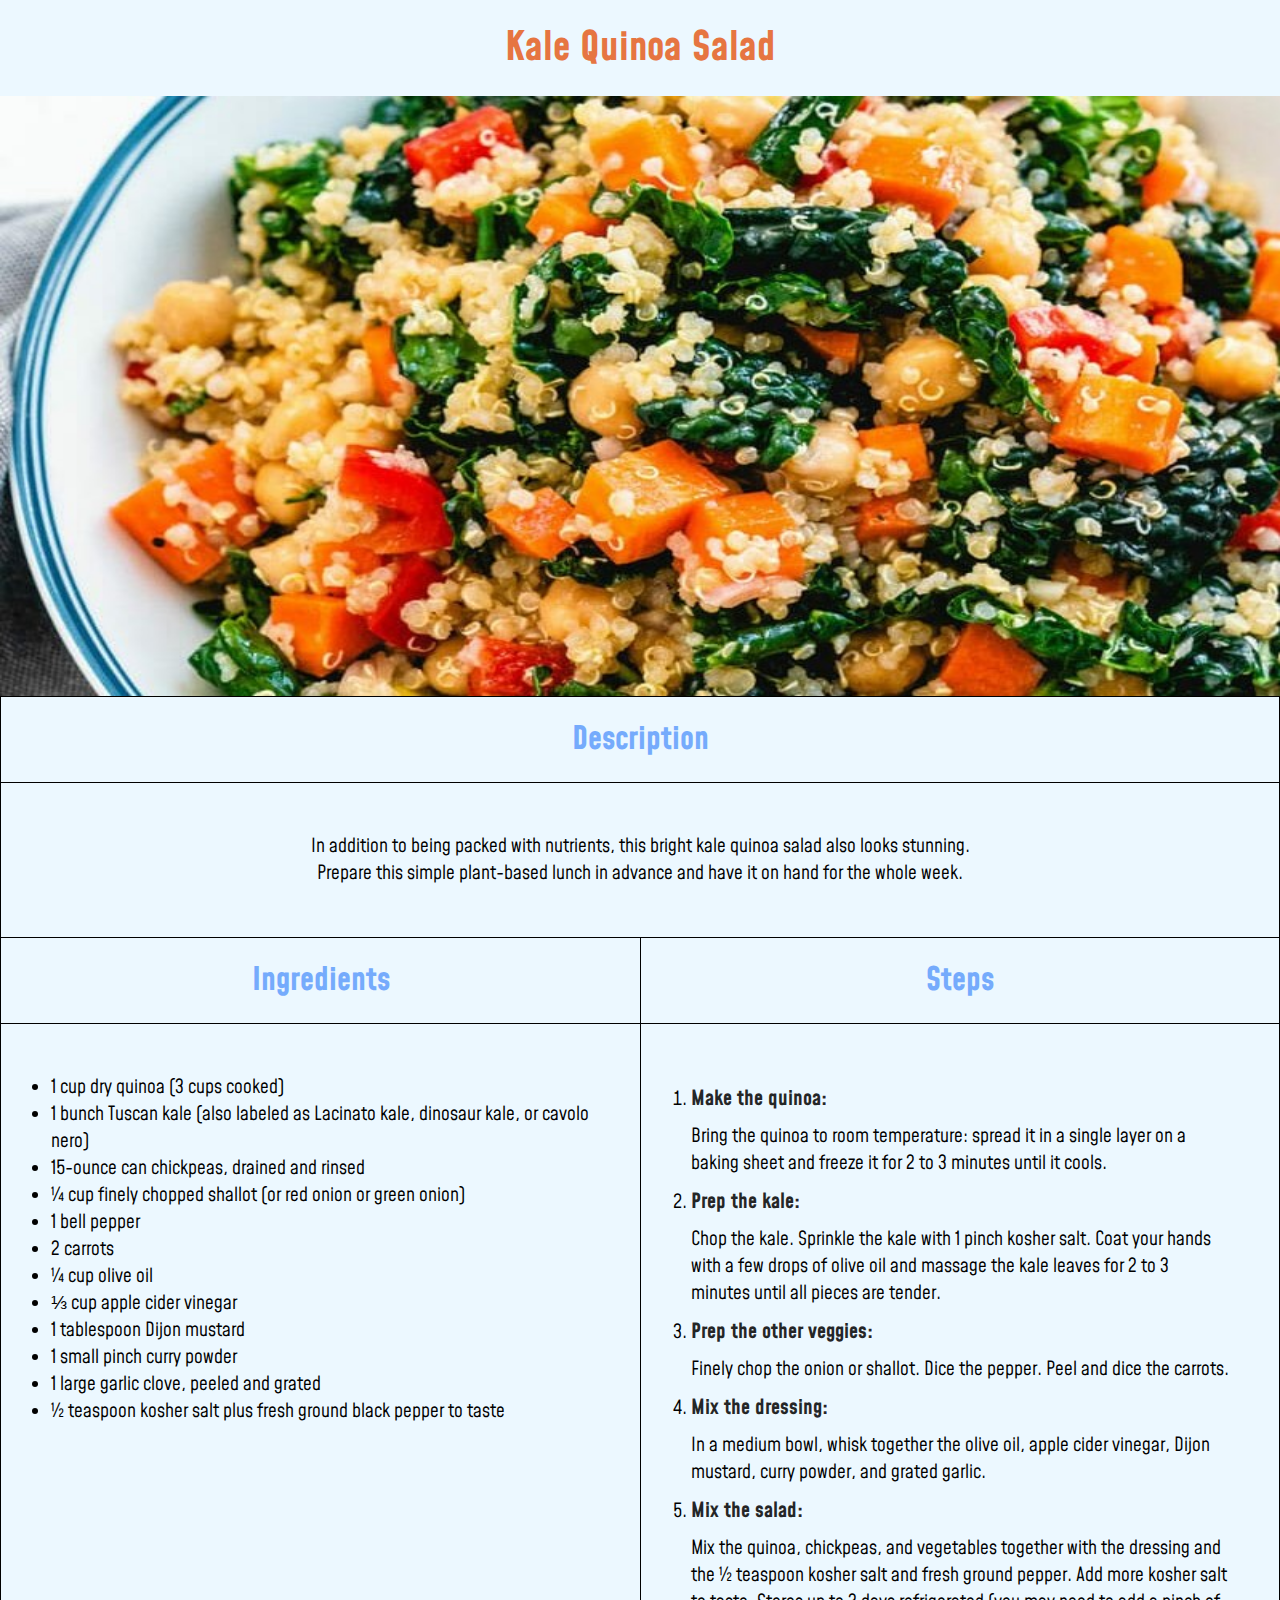
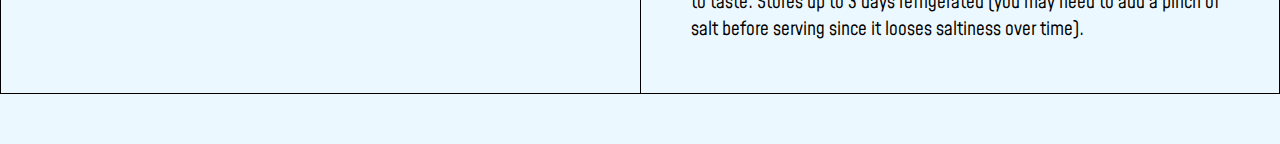
==== TOP-R-RecipePages/Kale-Quinoa-Salad.html @ 48c8f7b4 "Final commit" ====
<!DOCTYPE html>
<html lang="en">
<head>
  <meta charset="UTF-8">
  <meta http-equiv="X-UA-Compatible" content="IE=edge">
  <meta name="viewport" content="width=device-width, initial-scale=1.0">
  <link rel="stylesheet" href="../TOP-R-Assets/TOP-R-MainCss/style.css">
  <title>Kale Quinoa Salad</title>
</head>
<body>
  <div class="recipe-body">
    <header class="recipe-header">
      <h1 class="recipe-name">Kale Quinoa Salad</h1>
      <img class="recipe-image" src="../TOP-R-Assets/TOP-R-Media/L1.jpg" alt="Kale Quinoa Salad">
    </header>
    <main class="recipe-details">
      <section class="recipe-section1">
        <h2 class="recipe-sec-h2">Description</h2>
        <p class="recipe-sec-text">In addition to being packed with nutrients, this bright kale quinoa salad also looks stunning. <br> Prepare this simple plant-based lunch in advance and have it on hand for the whole week.</p>
      </section>
      <section class="recipe-section2">
        <div class="recipe-sec-div">
          <h2 class="recipe-sec-h2">Ingredients</h2>
          <ul class="recipe-sec-text">
            <li>1 cup dry quinoa (3 cups cooked)</li>
            <li>1 bunch Tuscan kale (also labeled as Lacinato kale, dinosaur kale, or cavolo nero)</li>
            <li>15-ounce can chickpeas, drained and rinsed</li>
            <li>¼ cup finely chopped shallot (or red onion or green onion)</li>
            <li>1 bell pepper</li>
            <li>2 carrots</li>
            <li>¼ cup olive oil</li>
            <li>⅓ cup apple cider vinegar</li>
            <li>1 tablespoon Dijon mustard</li>
            <li>1 small pinch curry powder</li>
            <li>1 large garlic clove, peeled and grated</li>
            <li>½ teaspoon kosher salt plus fresh ground black pepper to taste</li>
          </ul>
        </div>
        <div class="recipe-sec-div">
          <h2 class="recipe-sec-h2 steps">Steps</h2>
          <ol class="recipe-sec-text ol">
            <ol>
              <li>
                <dl>
                  <dt>Make the quinoa:</dt>
                  <dd>Bring the quinoa to room temperature: spread it in a single layer on a baking sheet and freeze it for 2 to 3 minutes until it cools.</dd>
                </dl>
              </li>
              <li>
                <dl>
                  <dt>Prep the kale:</dt>
                  <dd>Chop the kale. Sprinkle the kale with 1 pinch kosher salt. Coat your hands with a few drops of olive oil and massage the kale leaves for 2 to 3 minutes until all pieces are tender.</dd>
                </dl>
              </li>
              <li>
                <dl>
                  <dt>Prep the other veggies:</dt>
                  <dd>Finely chop the onion or shallot. Dice the pepper. Peel and dice the carrots.</dd>
                </dl>
              </li>
              <li>
                <dl>
                  <dt>Mix the dressing:</dt>
                  <dd>In a medium bowl, whisk together the olive oil, apple cider vinegar, Dijon mustard, curry powder, and grated garlic.</dd>
                </dl>
              </li>
              <li>
                <dl>
                  <dt>Mix the salad:</dt>
                  <dd>Mix the quinoa, chickpeas, and vegetables together with the dressing and the ½ teaspoon kosher salt and fresh ground pepper. Add more kosher salt to taste. Stores up to 3 days refrigerated (you may need to add a pinch of salt before serving since it looses saltiness over time).</dd>
                </dl>
              </li>
            </ol>
          </ol>
        </div>
      </section>
    </main>
  </div>
  
  <script src="../TOP-R-Assets/TOP-R-MainJs/script.js"></script>
</body>
</html>
---- TOP-R-Assets/TOP-R-MainCss/style.css ----
@import url('https://fonts.googleapis.com/css2?family=Mohave:wght@300;400;500;600;700&display=swap');

:root {
  font-size: 16px;
}

* {
  margin: 0;
  padding: 0;
  box-sizing: border-box;
}

/* index css */
.whole-container {
  width: 100%;
  height: 100vh;
  font-family: 'Mohave', sans-serif;
  background-color: #f0f8fa;
}

.header {
  width: 100%;
  height: auto;
  display: flex;
  justify-content: center;
  align-items: center;
  font-size: 0.8rem;
  padding: 10px 0;
  position: fixed;
  color: #e3b261;
  background-color: #ffffff;
}

.main {
  width: 100%;
  height: 100vh;
  padding: 0 100px;
  display: flex;
  justify-content: space-evenly;
  align-items: center;
}

.section {
  width: 100%;
  height: auto;
  display: flex;
  justify-content: space-evenly;
  align-items: center;
  flex-direction: column;
  padding: 0 30px 30px;
  background-color: #d9f0fc;
}

.menu-h2 {
  width: 100%;
  height: auto;
  text-align: center;
  padding: 20px 0;
  font-size: 3rem;
  font-weight: bolder;
  color: #00a6ff;
}

.home-table {
  width: 100%;
  height: auto;
  text-align: center;
  table-layout: fixed;
  list-style-position: inside;
}

.table-head {
  height: 100px;
  font-size: 2rem;
  color: #75abfc;
}

.table-body {
  height: 200px;
  font-size: 1.5rem;
  color: #e94c03;
  background-color: #ecf8ff;
}

.anchor-style {
  text-decoration: none;
  color: #e67541;
}

table, tr, th, td {
  border: 1px solid #000000;
}

/* Recipe Css */
.recipe-body {
  width: 100%;
  height: auto;
  display: flex;
  justify-content: center;
  align-items: center;
  flex-direction: column;
  background-color: #ecf8ff;
  font-family: 'Mohave', sans-serif;
  padding-bottom: 50px;
}

.recipe-header, 
.recipe-details, 
.recipe-section1, 
.recipe-sec-div {
  width: 100%;
  height: auto;
  display: flex;
  justify-content: center;
  align-items: center;
  flex-direction: column;
}

.recipe-name {
  width: 100%;
  height: auto;
  text-align: center;
  padding: 20px 0;
  font-size: 2.5rem;
  color: #e67541;
}

.recipe-image {
  width: 100%;
  height: 600px;
}

.recipe-section1 {
  text-align: center;
}

.recipe-section1, 
.recipe-section2 {
  border: 1px solid #000000;
}

.recipe-section2  {
  width: 100%;
  height: auto;
  display: flex;
  justify-content: center;
  align-items: flex-start;
  flex-direction: row;
  border-top: none;
}

.recipe-sec-h2 {
  width: 100%;
  height: auto;
  text-align: center;
  padding: 20px 0;
  font-size: 2rem;
  color: #75abfc;
  border-bottom: 1px solid #000000;
}

.recipe-sec-text {
  width: 100%;
  height: auto;
  display: flex;
  justify-content: center;
  align-items: flex-start;
  font-size: 1.2rem;
  padding: 50px;
  flex-direction: column;
  align-content: center;
  flex-wrap: wrap;
}

.ol {
  padding-left: 50px;
  border-left: 1px solid #000000;
}

.steps {
  border-left: 1px solid #000000;
}

dt {
  font-size: 1.3rem;
  font-weight: bold;
  padding: 10px 0;
  color: #000000d7;
}
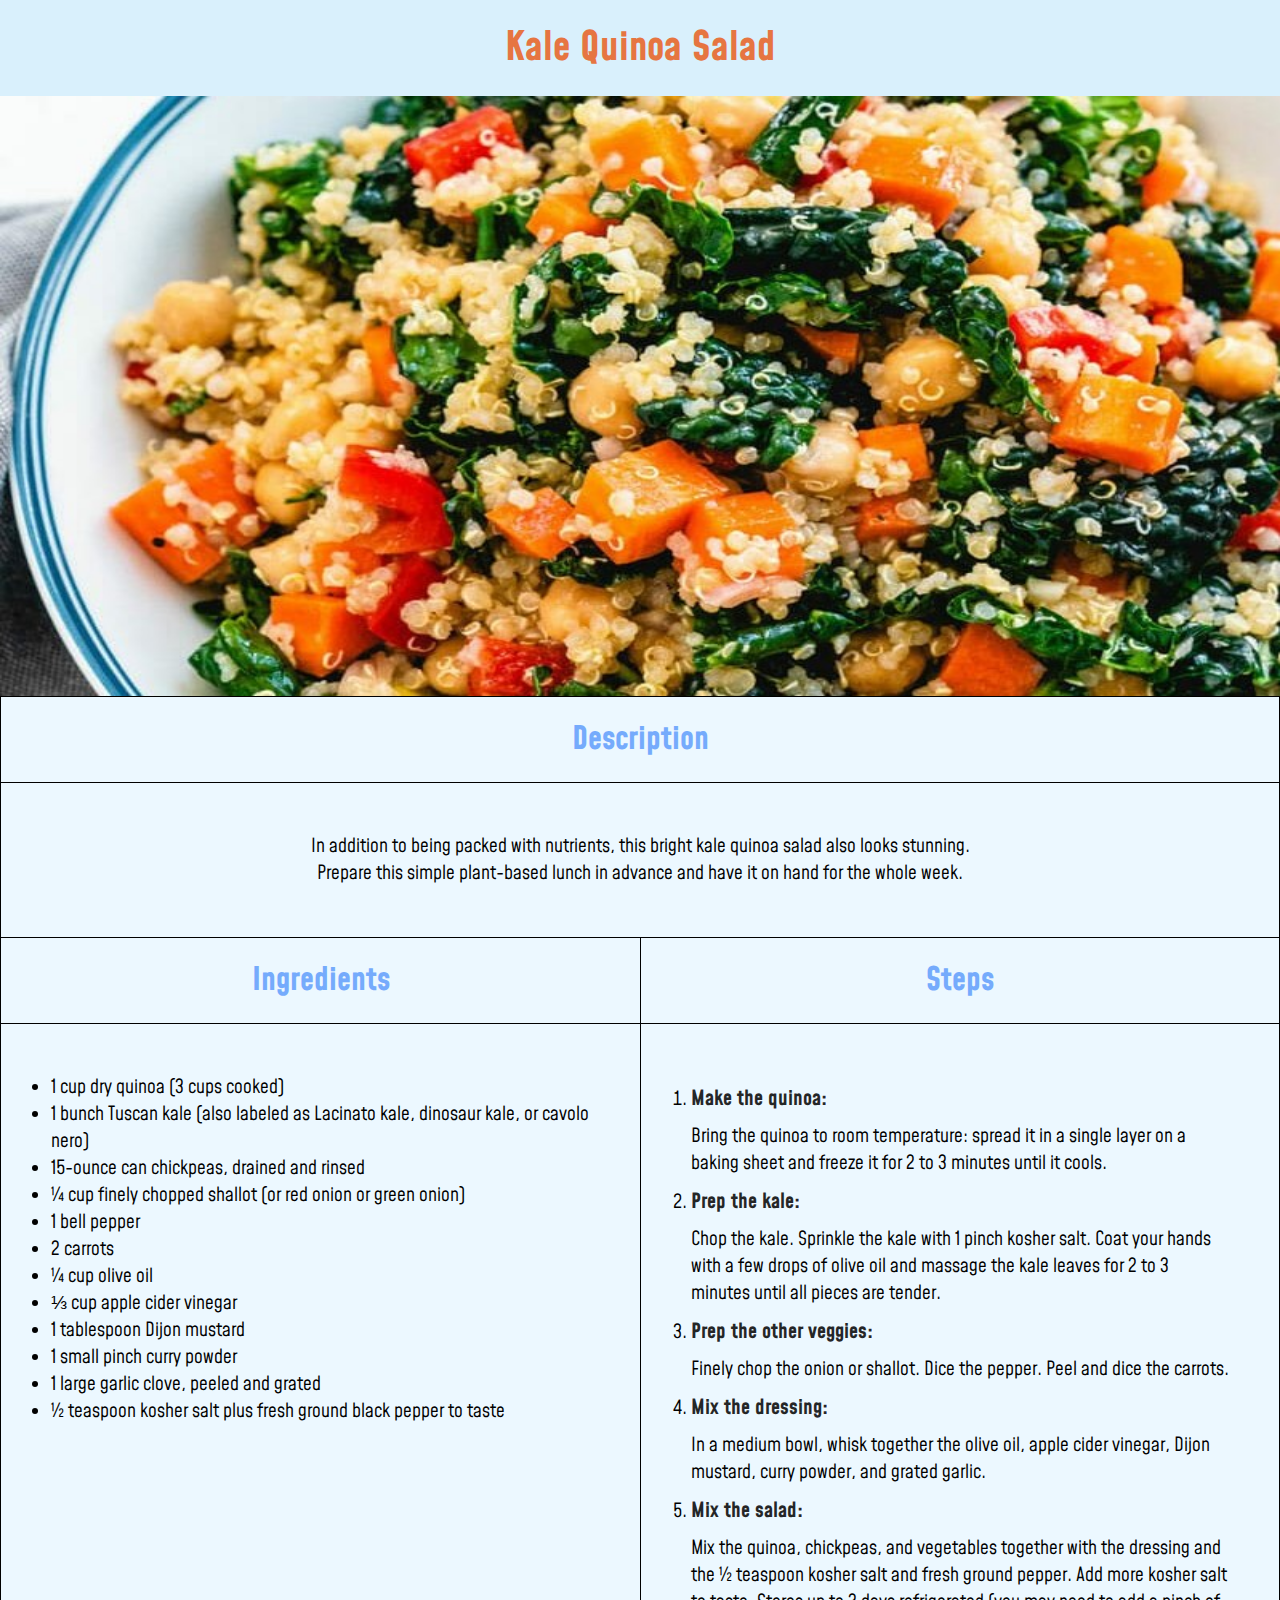
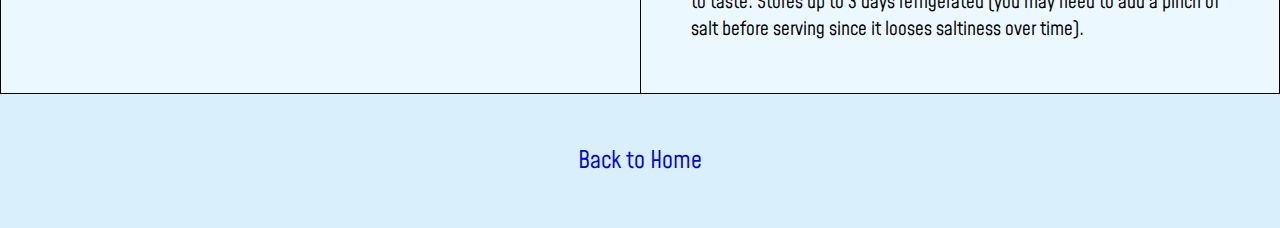
==== commit f84793d8: "Added back interaction" ====
--- a/TOP-R-RecipePages/Kale-Quinoa-Salad.html
+++ b/TOP-R-RecipePages/Kale-Quinoa-Salad.html
@@ -75,6 +75,9 @@
         </div>
       </section>
     </main>
+    <footer class="recipe-footer">
+      <a class="recipe-back" href="/index.html">Back to Home</a>
+    </footer>
   </div>
   
   <script src="../TOP-R-Assets/TOP-R-MainJs/script.js"></script>
--- a/TOP-R-Assets/TOP-R-MainCss/style.css
+++ b/TOP-R-Assets/TOP-R-MainCss/style.css
@@ -101,7 +101,6 @@
   flex-direction: column;
   background-color: #ecf8ff;
   font-family: 'Mohave', sans-serif;
-  padding-bottom: 50px;
 }
 
 .recipe-header, 
@@ -123,6 +122,7 @@
   padding: 20px 0;
   font-size: 2.5rem;
   color: #e67541;
+  background-color: #d9f0fc;
 }
 
 .recipe-image {
@@ -186,4 +186,20 @@
   font-weight: bold;
   padding: 10px 0;
   color: #000000d7;
+}
+
+.recipe-footer, .recipe-back {
+  width: 100%;
+  height: auto;
+  display: flex;
+  justify-content: center;
+  align-items: center;
+}
+
+.recipe-back {
+  font-size: 1.5rem;
+  font-family: 'Mohave', sans-serif;
+  text-decoration: none;
+  background-color: #d9f0fc;
+  padding: 50px 0;
 }